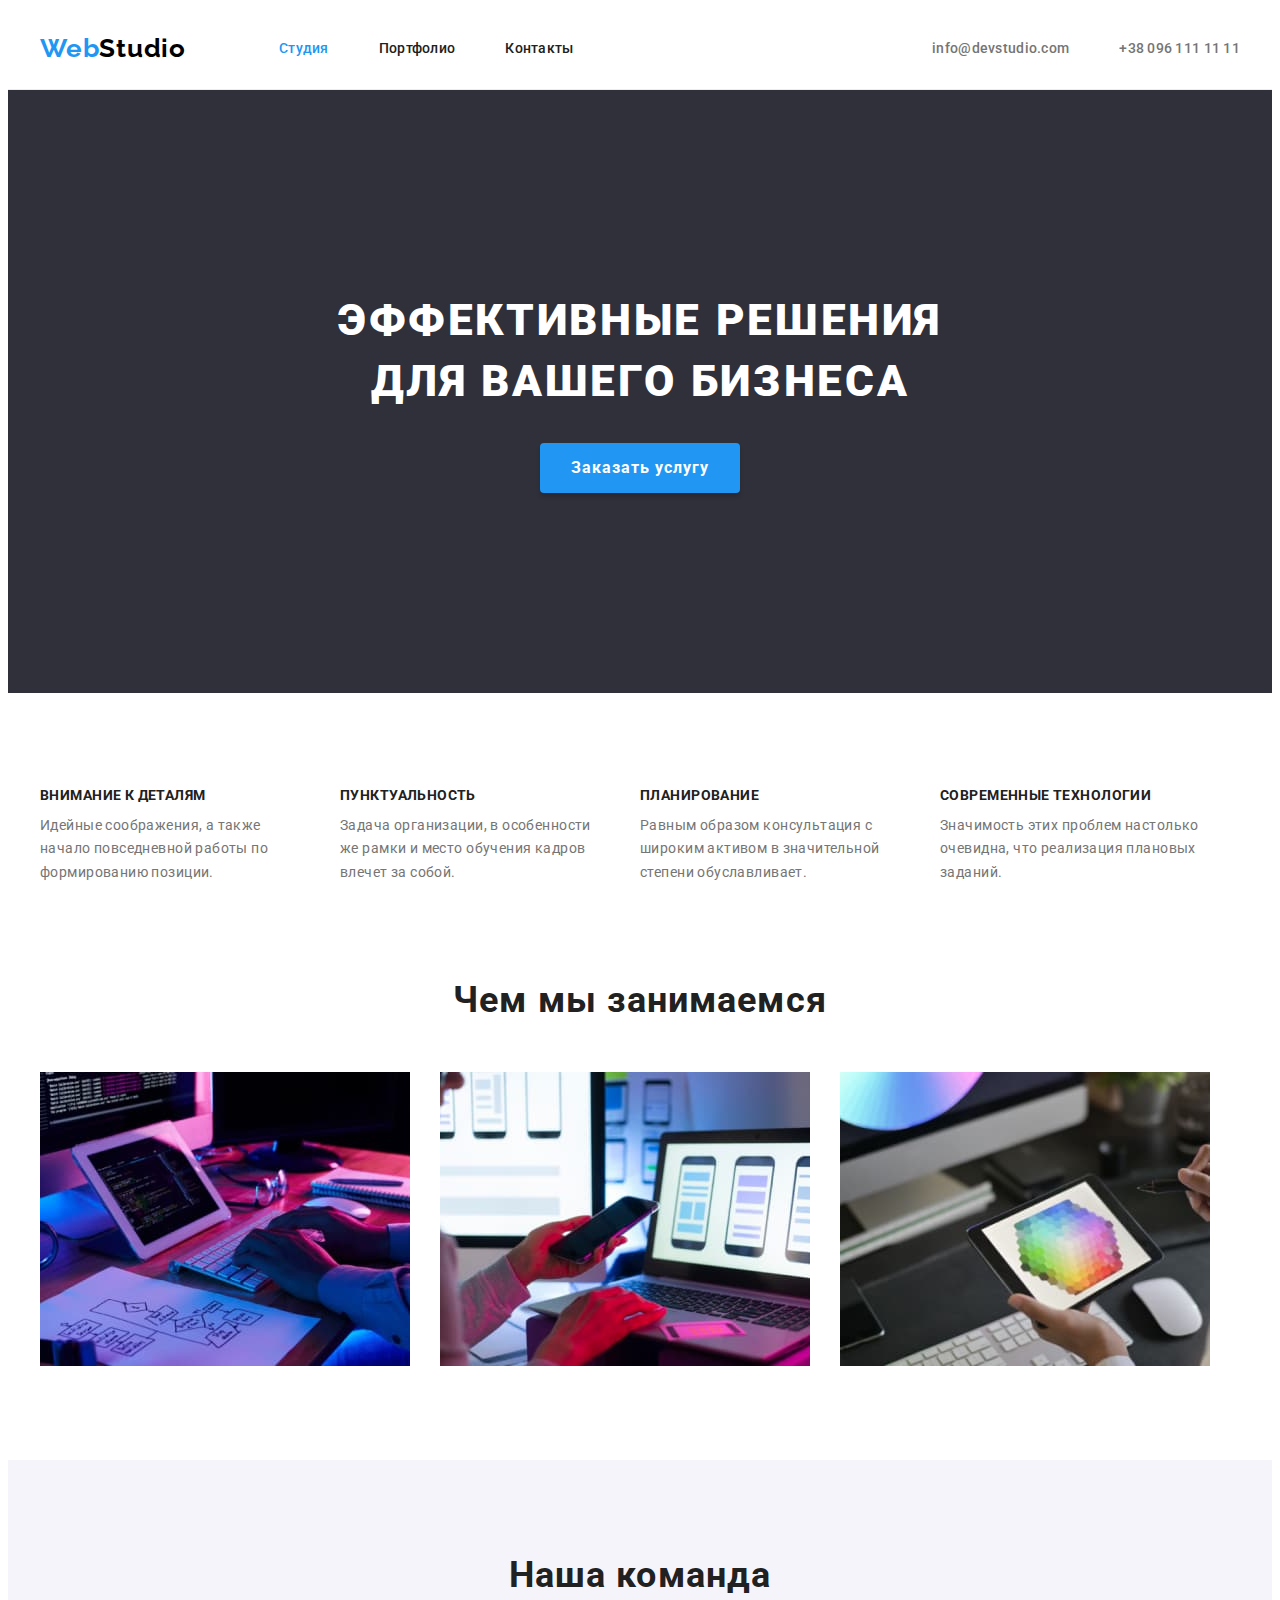
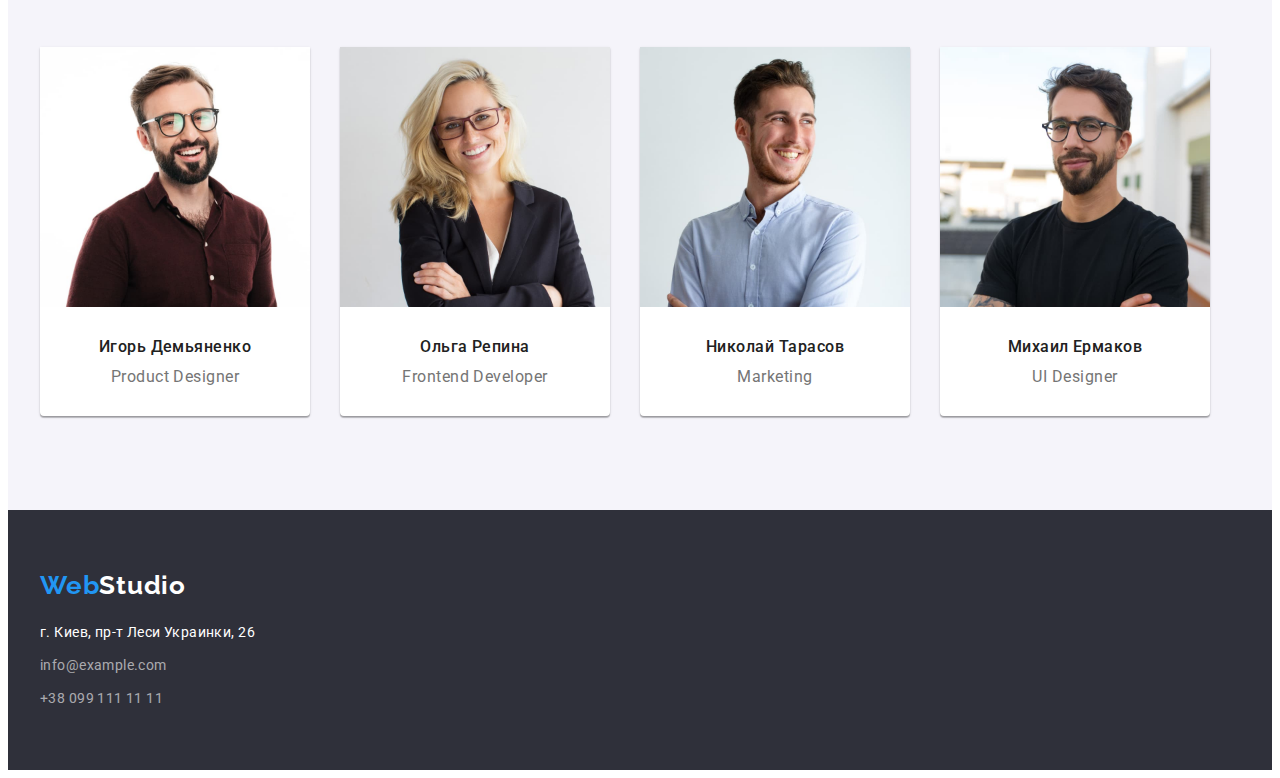
==== index.html @ b58d5ba0 "clone" ====
<!DOCTYPE html>
<html lang="ru">
    <head>
        <meta charset="UTF-8" />
        <meta http-equiv="X-UA-Compatible" content="IE=edge" />
        <meta name="viewport" content="width=device-width, initial-scale=1.0" />
        <title>WebStudio</title>
        <link rel="preconnect" href="https://fonts.googleapis.com" />
        <link rel="preconnect" href="https://fonts.gstatic.com" crossorigin />
        <link
            href="https://fonts.googleapis.com/css2?family=Raleway:wght@700&family=Roboto:wght@400;500;700;900&display=swap"
            rel="stylesheet"
        />
        <link
            rel="stylesheet"
            href="https://cdnjs.cloudflare.com/ajax/libs/modern-normalize/1.1.0/modern-normalize.min.css"
            integrity="sha512-wpPYUAdjBVSE4KJnH1VR1HeZfpl1ub8YT/NKx4PuQ5NmX2tKuGu6U/JRp5y+Y8XG2tV+wKQpNHVUX03MfMFn9Q=="
            crossorigin="anonymous"
            referrerpolicy="no-referrer"
        />
        <link rel="stylesheet" href="./css/style.css" />
    </head>

    <body>
        <!-- HEADER -->
        <header class="header">
            <div class="header-container container">
                <nav class="navigation">
                    <a lang="en" class="logo-header logo" href="./index.html"
                        >Web<span class="logo-accent-header">Studio</span></a
                    >
                    <ul class="nav-list list">
                        <li class="nav-list-item">
                            <a class="nav-list-link current" href="">Студия</a>
                        </li>
                        <li class="nav-list-item">
                            <a class="nav-list-link" href="./portfolio.html"
                                >Портфолио</a
                            >
                        </li>
                        <li class="nav-list-item">
                            <a class="nav-list-link" href="">Контакты</a>
                        </li>
                    </ul>
                </nav>
                <ul class="contact-list list">
                    <li class="contact-list-item">
                        <a
                            class="contact-list-link"
                            href="mailto:info@devstudio.com"
                            >info@devstudio.com</a
                        >
                    </li>
                    <li class="contact-list-item">
                        <a class="contact-list-link" href="tel:+380961111111"
                            >+38 096 111 11 11</a
                        >
                    </li>
                </ul>
            </div>
        </header>

        <main>
            <!-- HERO -->
            <section class="hero">
                <div class="hero-container container">
                    <h1 class="main-title">
                        Эффективные решения для вашего бизнеса
                    </h1>
                    <button class="modal-btn" type="button">
                        Заказать услугу
                    </button>
                </div>
            </section>

            <!-- BENEFITS -->
            <section class="benefits">
                <div class="benefits-container container">
                    <h2 class="title visually-hidden">Наши преимущества</h2>
                    <ul class="benefits-list list">
                        <li class="benefits-list-item">
                            <h3 class="subtitle title-theme-dark">
                                Внимание к деталям
                            </h3>
                            <p class="description">
                                Идейные соображения, а также начало повседневной
                                работы по формированию позиции.
                            </p>
                        </li>
                        <li class="benefits-list-item">
                            <h3 class="subtitle title-theme-dark">
                                Пунктуальность
                            </h3>
                            <p class="description">
                                Задача организации, в особенности же рамки и
                                место обучения кадров влечет за собой.
                            </p>
                        </li>
                        <li class="benefits-list-item">
                            <h3 class="subtitle title-theme-dark">
                                Планирование
                            </h3>
                            <p class="description">
                                Равным образом консультация с широким активом в
                                значительной степени обуславливает.
                            </p>
                        </li>
                        <li class="benefits-list-item">
                            <h3 class="subtitle title-theme-dark">
                                Современные технологии
                            </h3>
                            <p class="description">
                                Значимость этих проблем настолько очевидна, что
                                реализация плановых заданий.
                            </p>
                        </li>
                    </ul>
                </div>
            </section>

            <!-- SERVICES -->
            <section class="services container">
                <h2 class="services-title title">Чем мы занимаемся</h2>
                <ul class="services-list list">
                    <li class="services-list-item">
                        <img
                            src="./images/text-input.jpg"
                            alt="Ввод текста"
                            width="370"
                            height="294"
                        />
                    </li>
                    <li class="services-list-item">
                        <img
                            src="./images/mobile.jpg"
                            alt="Работа с мобильным приложением"
                            width="370"
                            height="294"
                        />
                    </li>
                    <li class="services-list-item">
                        <img
                            src="./images/colors-palette.jpg"
                            alt="Работа с цветовой гаммой"
                            width="370"
                            height="294"
                        />
                    </li>
                </ul>
            </section>

            <!-- TEAM -->
            <section class="team">
                <div class="team-container container">
                    <h2 class="team-title title">Наша команда</h2>
                    <ul class="employees-list list">
                        <li class="employee-card">
                            <img
                                class="employee-photo"
                                src="./images/product-designer.jpg"
                                alt="Игорь Демьяненко"
                                width="270"
                                height="260"
                            />
                            <h3 class="employee-name">Игорь Демьяненко</h3>
                            <p lang="en" class="employee-position">
                                Product Designer
                            </p>
                        </li>
                        <li class="employee-card">
                            <img
                                class="employee-photo"
                                src="./images/frontend-developer.jpg"
                                alt="Ольга Репина"
                                width="270"
                                height="260"
                            />
                            <h3 class="employee-name">Ольга Репина</h3>
                            <p lang="en" class="employee-position">
                                Frontend Developer
                            </p>
                        </li>
                        <li class="employee-card">
                            <img
                                class="employee-photo"
                                src="./images/marketing.jpg"
                                alt="Николай Тарасов"
                                width="270"
                                height="260"
                            />
                            <h3 class="employee-name">Николай Тарасов</h3>
                            <p lang="en" class="employee-position">Marketing</p>
                        </li>
                        <li class="employee-card">
                            <img
                                class="employee-photo"
                                src="./images/ui-designer.jpg"
                                alt="Михаил Ермаков"
                                width="270"
                                height="260"
                            />
                            <h3 class="employee-name">Михаил Ермаков</h3>
                            <p lang="en" class="employee-position">
                                UI Designer
                            </p>
                        </li>
                    </ul>
                </div>
            </section>
        </main>

        <footer class="footer">
            <div class="footer-container container">
                <a class="logo-footer logo" lang="en" href="./index.html"
                    >Web<span class="logo-accent-footer">Studio</span></a
                >
                <address>
                    <ul class="contact-list-footer list">
                        <li class="contact-list-item">
                            <a
                                class="contact-list-link"
                                href="https://goo.gl/maps/PYqKrLdg8AjsLL8RA"
                                target="_blank"
                                rel="noopener noreferrer"
                                ><span class="legal-address"
                                    >г. Киев, пр-т Леси Украинки, 26</span
                                ></a
                            >
                        </li>
                        <li class="contact-list-item">
                            <a
                                class="contact-list-footer link"
                                href="mailto:info@example.com"
                                >info@example.com</a
                            >
                        </li>
                        <li class="contact-list-item">
                            <a
                                class="contact-list-footer link"
                                href="tel:+380961111111"
                                >+38 099 111 11 11</a
                            >
                        </li>
                    </ul>
                </address>
            </div>
        </footer>
    </body>
</html>
---- css/style.css ----
:root {
    --primary-font-family: 'Roboto', sans-serif;
    --secondary-font-family: 'Raleway', sans-serif;
    --primary-text-color-theme-dark: #212121;
    --secondary-text-color-theme-dark: #757575;
    --text-color-theme-light: #ffffff;
    --accent-color: #2196f3;
    --background-dark-theme: #2f303a;
    --background-light-theme: #f5f4fa;
    --logo-accent-header: #000000;
    --button-background-hover-focus: #188ce8;
    --text-color-contact: rgba(255, 255, 255, 0.6);
    --border-color: #ececec;
}

body {
    font-family: var(--primary-font-family);
    font-size: 14px;
    letter-spacing: 0.03em;

    color: var(--primary-text-color-theme-dark);
}

h1,
h2,
h3,
h4,
h5,
h6,
p {
    margin-top: 0;
    margin-bottom: 0;
}

ul,
ol {
    margin-top: 0;
    margin-bottom: 0;
    padding-left: 0;
}

.list {
    list-style: none;
}

a {
    text-decoration: none;
}

.container {
    width: 1200px;
    padding-left: 15px;
    padding-right: 15px;
    margin-left: auto;
    margin-right: auto;
}

img {
    display: block;
    max-width: 100%;
    height: auto;
}

/*=====START COMPONENTS=====*/

.logo {
    font-family: var(--secondary-font-family);
    font-weight: 700;
    font-size: 26px;
    line-height: 1.2;
    letter-spacing: 0.03em;

    color: var(--accent-color);
}

.logo-accent-header {
    color: var(--logo-accent-header);
}

.logo-accent-footer {
    color: var(--text-color-theme-light);
}

.modal-btn {
    font-family: inherit;
    font-weight: 700;
    font-size: 16px;
    line-height: 1.87;
    letter-spacing: 0.06em;

    min-width: 200px;
    padding: 10px 16px;
    border: none;
    border-radius: 4px;
    margin-top: 30px;

    box-sizing: border-box;
    box-shadow: 0px 4px 4px rgba(0, 0, 0, 0.15);
    background-color: var(--accent-color);
    color: var(--text-color-theme-light);

    cursor: pointer;
}

.modal-btn:hover,
.modal-btn:focus {
    background-color: var(--button-background-hover-focus);
    color: var(--text-color-theme-light);
}

.title {
    font-weight: 700;
    font-size: 36px;
    line-height: 1.2;
    letter-spacing: 0.03em;

    color: var(--primary-text-color-theme-dark);
}

.visually-hidden {
    position: absolute;
    width: 1px;
    height: 1px;
    margin: -1px;
    padding: 0;
    overflow: hidden;
    border: 0;
    clip: rect(0 0 0 0);
}

section {
    padding-top: 94px;
    padding-bottom: 94px;
}

/*=====END COMPONENTS=====*/

/*=====START HEADER=====*/

.header {
    border-bottom: 1px solid var(--border-color);
}

.header-container {
    display: flex;
    align-items: center;
}

.navigation {
    display: flex;
    align-items: center;
}

.nav-list {
    display: flex;
}

.nav-list-item:not(:last-child) {
    margin-right: 50px;
}

.contact-list {
    display: flex;
    align-items: center;
    margin-left: auto;
}

.contact-list > .contact-list-item:not(:last-child) {
    margin-right: 50px;
}

.accent link {
    color: var(--accent-color);
}

.logo-header {
    margin-right: 93px;
}

.nav-list-link {
    display: block;
    font-weight: 500;
    font-size: 14px;
    line-height: 1.2;
    letter-spacing: 0.02em;
    padding-top: 32px;
    padding-bottom: 32px;

    color: var(--primary-text-color-theme-dark);
}

.nav-list-link.current {
    color: var(--accent-color);
}

.nav-list-link:hover,
.nav-list-link:focus {
    color: var(--accent-color);
}

.contact-list-link {
    font-weight: 500;
    font-size: 14px;
    line-height: 1.2;
    letter-spacing: 0.02em;

    color: var(--secondary-text-color-theme-dark);
}

.contact-list-link:hover,
.contact-list-link:focus {
    color: var(--accent-color);
}

/*=====END HEADER=====*/

/*=====START HERO=====*/

.hero {
    text-align: center;
    padding-top: 200px;
    padding-bottom: 200px;

    background-color: var(--background-dark-theme);
}

.main-title {
    font-weight: 900;
    font-size: 44px;
    line-height: 1.4;
    letter-spacing: 0.06em;
    text-transform: uppercase;
    text-align: center;

    width: 696px;
    margin: 0px auto;

    color: var(--text-color-theme-light);
}

/*=====END HERO=====*/

/*=====START BENEFITS=====*/

.subtitle {
    font-weight: 700;
    font-size: 14px;
    line-height: 1.2;
    letter-spacing: 0.03em;
    text-transform: uppercase;

    margin-bottom: 10px;

    color: var(--primary-text-color-theme-dark);
}

.description {
    font-size: 14px;
    line-height: 1.7;
    letter-spacing: 0.03em;

    width: 270px;

    color: var(--secondary-text-color-theme-dark);
}

.benefits-list-item:not(:last-child) {
    margin-right: 30px;
}

.benefits-list {
    display: flex;
}

.services {
    padding-top: 0;
}

/*=====END BENEFITS======*/

/*=====START SERVICES=====*/

.services-title {
    margin-bottom: 50px;
    text-align: center;
}

.services-list {
    display: flex;
}

.services-list-item:not(:last-child) {
    margin-right: 30px;
}

/*=====END SERVICES=====*/

/*=====START TEAM=====*/

.team {
    background-color: var(--background-light-theme);
}

.team-title {
    text-align: center;

    margin-bottom: 50px;
}

.employees-list {
    display: flex;
}

.employee-card:not(:last-child) {
    margin-right: 30px;
}

.employee-card {
    box-shadow: 0px 1px 3px rgba(0, 0, 0, 0.12), 0px 1px 1px rgba(0, 0, 0, 0.14),
        0px 2px 1px rgba(0, 0, 0, 0.2);
    border-radius: 0px 0px 4px 4px;

    background-color: var(--text-color-theme-light);
}

.employee-name {
    font-weight: 500;
    font-size: 16px;
    line-height: 1.2;
    letter-spacing: 0.03em;
    text-align: center;

    margin: 30px 55px 10px;

    color: var(--primary-text-color-theme-dark);
}

.employee-position {
    font-size: 16px;
    line-height: 1.2;
    letter-spacing: 0.03em;
    text-align: center;

    margin: 0px 55px 30px;

    color: var(--secondary-text-color-theme-dark);
}

/*=====END TEAM=====*/

/*=====START PORTFOLIO=====*/

.title-portfolio {
    font-weight: 900;
    font-size: 44px;
    line-height: 1.4;
    letter-spacing: 0.04em;
    text-transform: uppercase;

    color: var(--primary-text-color-theme-dark);
}

.filter {
    display: flex;
    justify-content: center;

    margin-bottom: 50px;
}

.filter-item-button {
    font-family: inherit;
    font-weight: 500;
    font-size: 16px;
    line-height: 1.6;
    letter-spacing: 0.03em;

    box-sizing: border-box;
    border-radius: 4px;
    padding: 6px 20px;
    border: none;

    background-color: var(--background-light-theme);
    color: var(--primary-text-color-theme-dark);

    cursor: pointer;
}

.filter-item-button:hover,
.filter-item-button:focus,
.filter-item-button.current {
    background-color: var(--accent-color);
    color: var(--text-color-theme-light);
}

.filter-item:not(:last-child) {
    margin-right: 8px;
}

.portfolio-list {
    display: flex;
    flex-wrap: wrap;
    margin-right: -30px;
    margin-bottom: -30px;
}

.portfolio-item {
    margin-right: 30px;
    margin-bottom: 30px;
    flex-basis: calc((100% - 3 * 30px) / 3);
}

.project-card {
    background-color: var(--text-color-theme-light);
}

.portfolio-description {
    background: #ffffff;
    border: 1px solid #eeeeee;
    box-sizing: border-box;
    border-top: none;

    padding: 20px 24px;
}

.project-name {
    font-weight: 700;
    font-size: 18px;
    line-height: 2;
    letter-spacing: 0.06em;
    margin-bottom: 4px;

    color: var(--primary-text-color-theme-dark);
}

.project-type {
    font-size: 16px;
    line-height: 1.9;
    letter-spacing: 0.03em;

    color: var(--secondary-text-color-theme-dark);
}

/*=====END PORTFOLIO=====*/

/*=====START FOOTER=====*/

.footer {
    background-color: var(--background-dark-theme);

    padding-top: 60px;
    padding-bottom: 60px;
}

.logo-footer {
    display: inline-block;

    margin-bottom: 20px;
}

.contact-list-footer > .contact-list-item:not(:last-child) {
    margin-bottom: 9px;
}

.legal-address {
    font-weight: 400;
    font-size: 14px;
    line-height: 1.7;
    letter-spacing: 0.03em;

    color: var(--text-color-theme-light);
}

.legal-address:hover,
.legal-address:focus {
    color: var(--accent-color);
}

.contact-list-footer {
    font-size: 14px;
    line-height: 1.7;
    letter-spacing: 0.03em;
    font-style: normal;

    color: rgba(255, 255, 255, 0.6);
}

.contact-list-footer:hover,
.contact-list-footer:focus {
    color: var(--accent-color);
}

/*=====END FOOTER=====*/
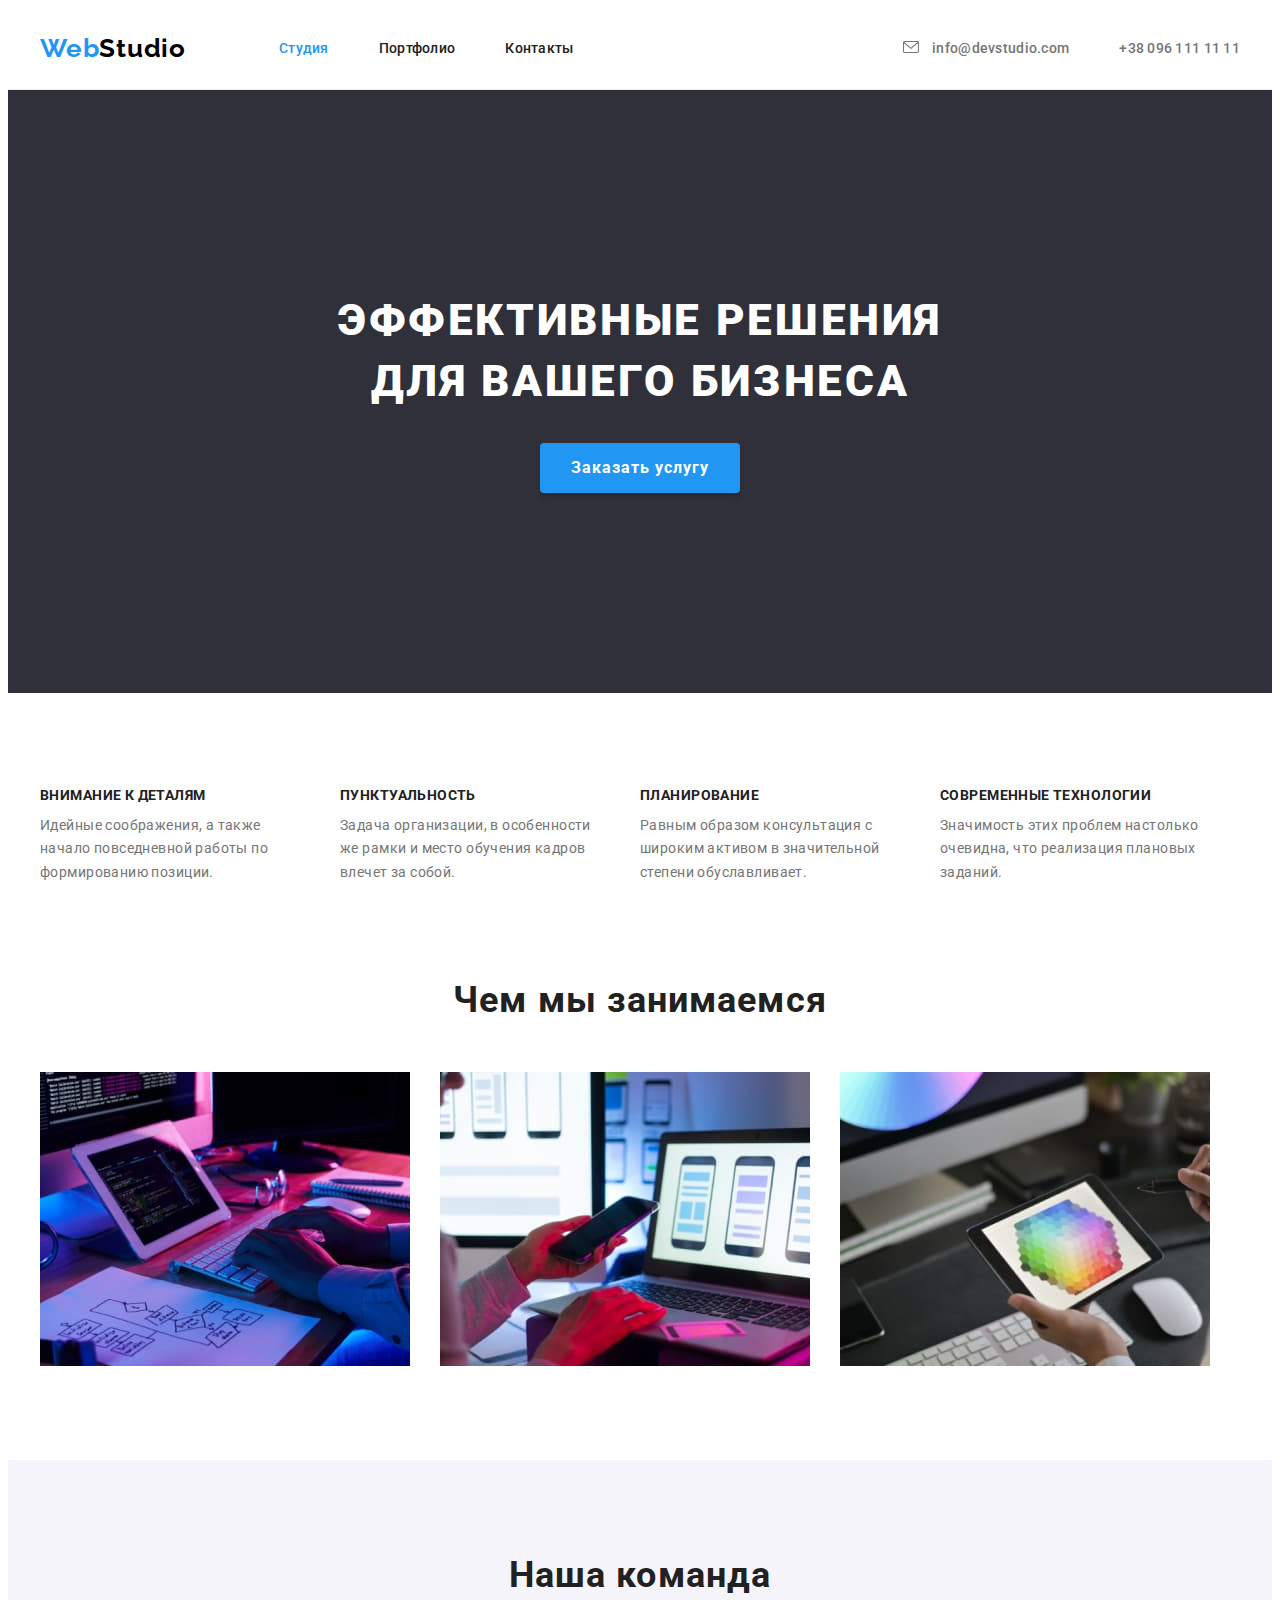
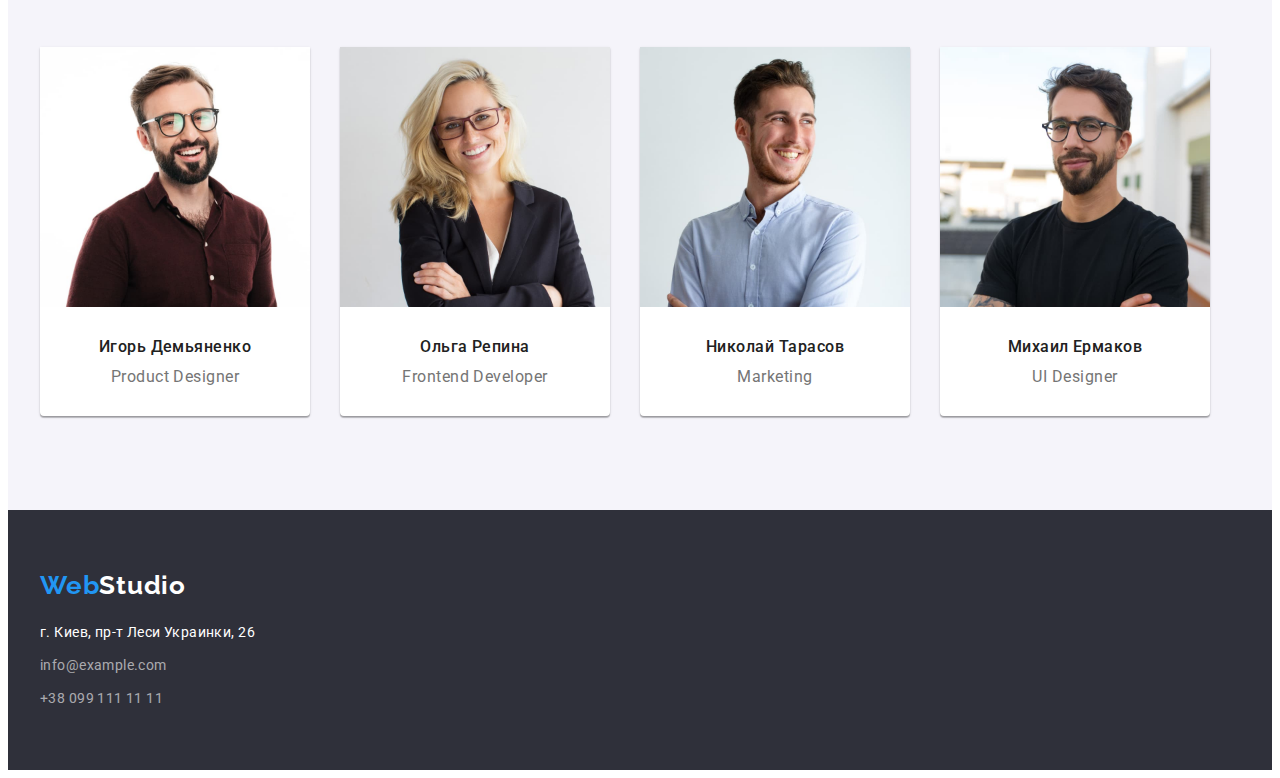
==== commit a58cd5ec: "add-sprite" ====
--- a/index.html
+++ b/index.html
@@ -48,8 +48,18 @@
                         <a
                             class="contact-list-link"
                             href="mailto:info@devstudio.com"
-                            >info@devstudio.com</a
                         >
+                            <svg
+                                class="icon-header-mail"
+                                width="16"
+                                height="12"
+                            >
+                                <use
+                                    href="./images/icons.svg#icon-envelope"
+                                ></use>
+                            </svg>
+                            info@devstudio.com
+                        </a>
                     </li>
                     <li class="contact-list-item">
                         <a class="contact-list-link" href="tel:+380961111111"
--- a/css/style.css
+++ b/css/style.css
@@ -212,6 +212,20 @@
     color: var(--accent-color);
 }
 
+.icon-header-mail {
+    padding: 0;
+    border: none;
+
+    margin-right: 10px;
+
+    fill: var(--secondary-text-color-theme-dark);
+}
+
+.icon-header-mail:hover,
+.icon-header-mail:focus {
+    fill: var(--accent-color);
+}
+
 /*=====END HEADER=====*/
 
 /*=====START HERO=====*/
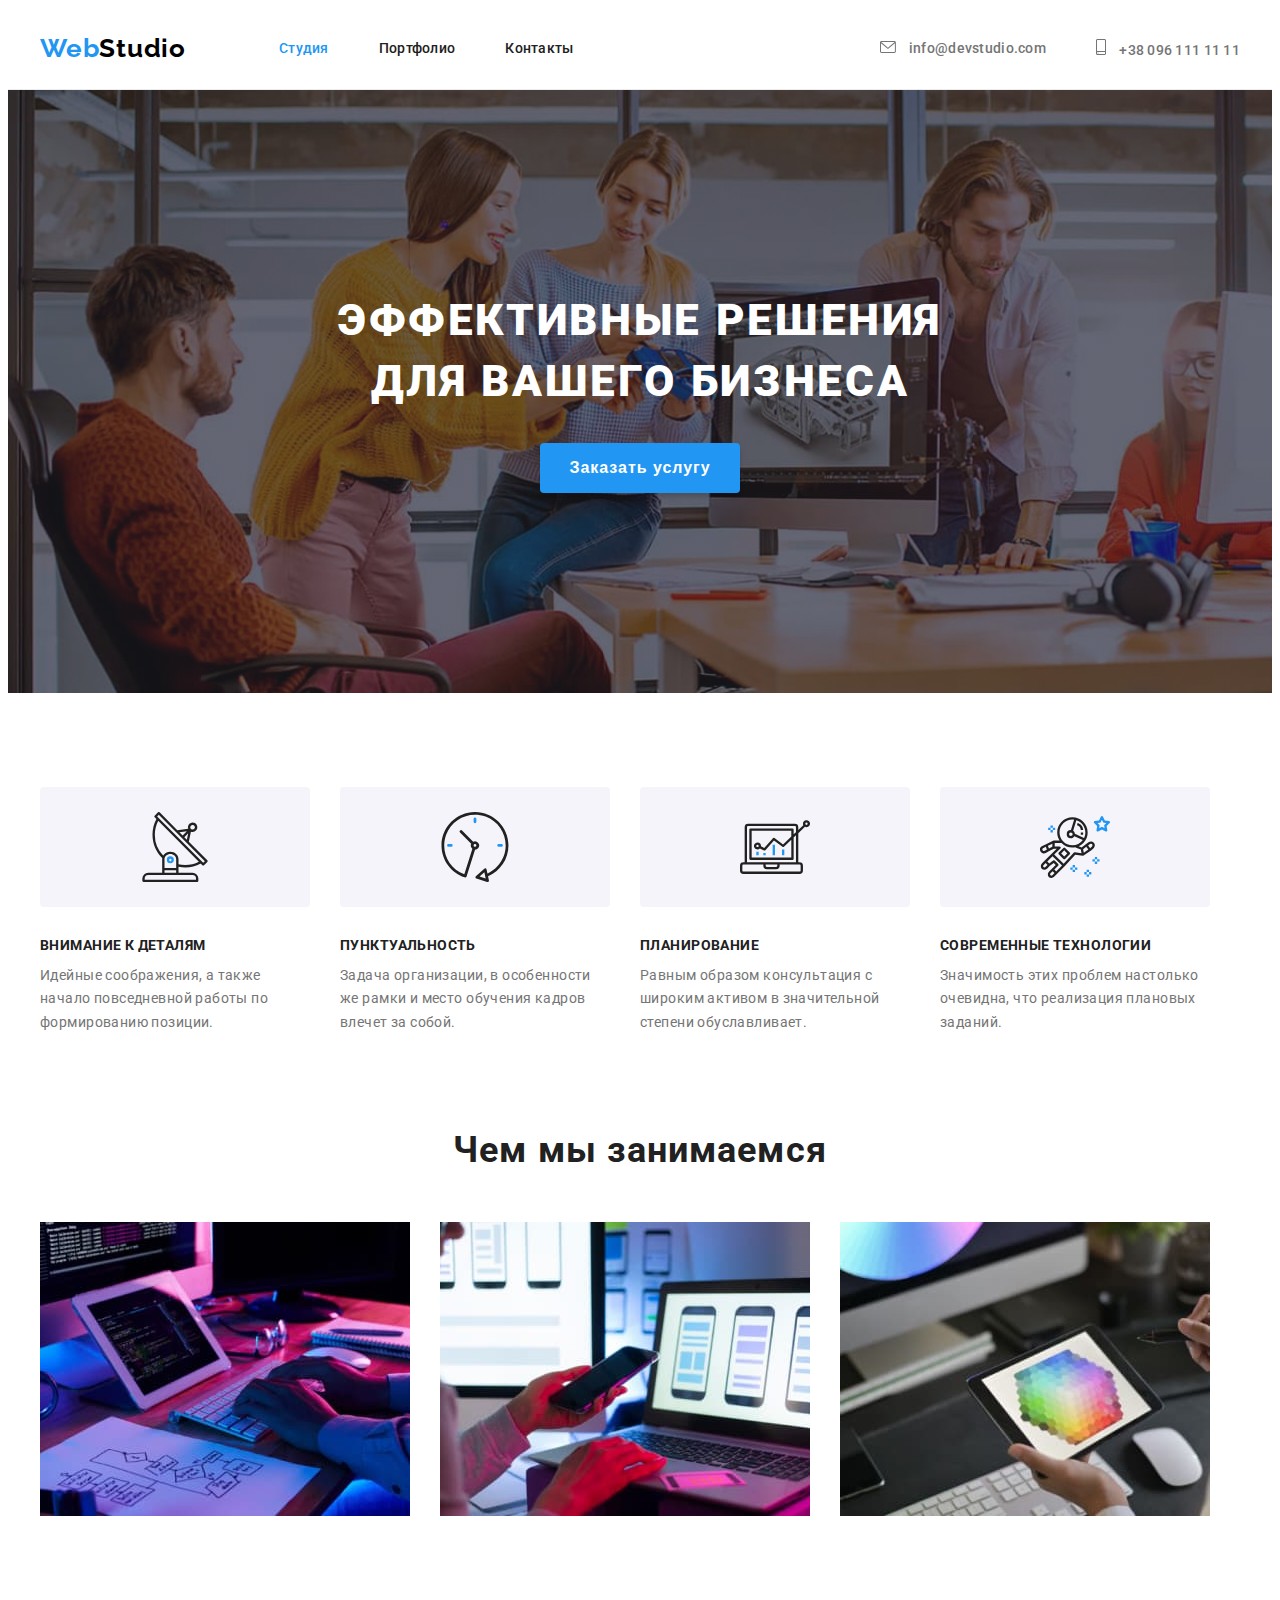
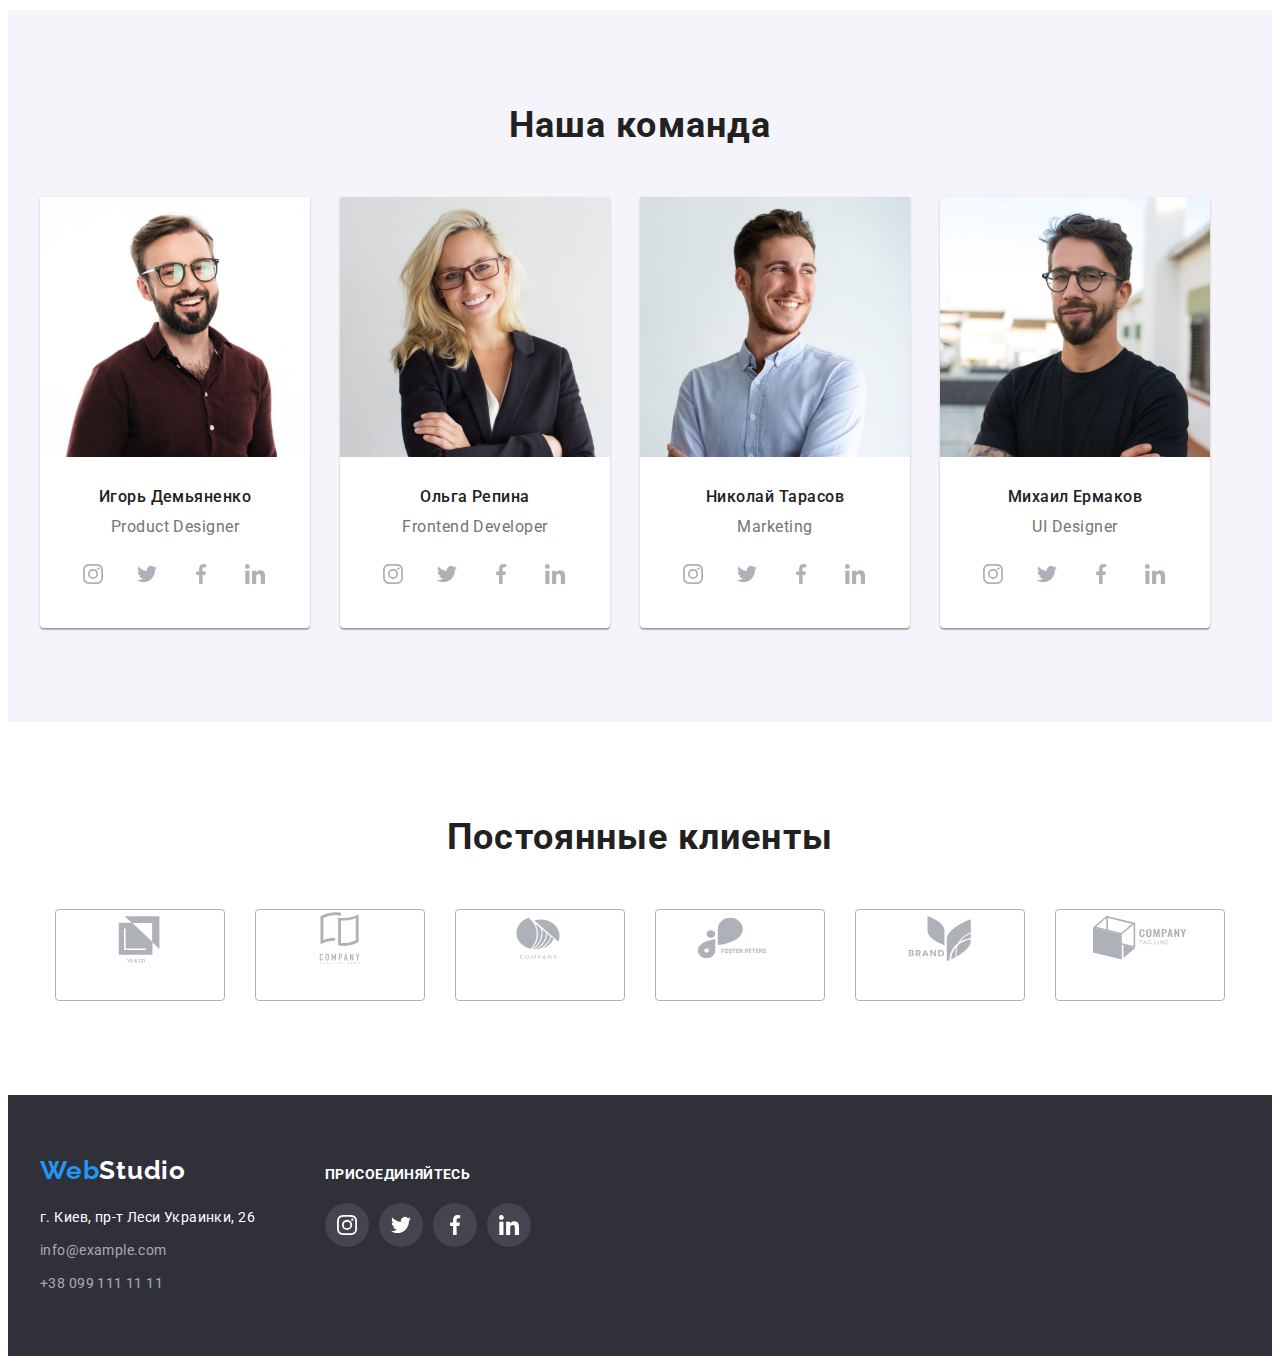
==== commit 2b20b78a: "final-add" ====
--- a/index.html
+++ b/index.html
@@ -49,11 +49,7 @@
                             class="contact-list-link"
                             href="mailto:info@devstudio.com"
                         >
-                            <svg
-                                class="icon-header-mail"
-                                width="16"
-                                height="12"
-                            >
+                            <svg class="icon-header" width="16" height="12">
                                 <use
                                     href="./images/icons.svg#icon-envelope"
                                 ></use>
@@ -62,8 +58,13 @@
                         </a>
                     </li>
                     <li class="contact-list-item">
-                        <a class="contact-list-link" href="tel:+380961111111"
-                            >+38 096 111 11 11</a
+                        <a class="contact-list-link" href="tel:+380961111111">
+                            <svg class="icon-header" width="10" height="16">
+                                <use
+                                    href="./images/icons.svg#icon-smartphone"
+                                ></use>
+                            </svg>
+                            +38 096 111 11 11</a
                         >
                     </li>
                 </ul>
@@ -74,7 +75,7 @@
             <!-- HERO -->
             <section class="hero">
                 <div class="hero-container container">
-                    <h1 class="main-title">
+                    <h1 class="main-title title">
                         Эффективные решения для вашего бизнеса
                     </h1>
                     <button class="modal-btn" type="button">
@@ -89,6 +90,17 @@
                     <h2 class="title visually-hidden">Наши преимущества</h2>
                     <ul class="benefits-list list">
                         <li class="benefits-list-item">
+                            <div class="benefits-background">
+                                <svg
+                                    class="benefits-icon"
+                                    width="70"
+                                    height="70"
+                                >
+                                    <use
+                                        href="./images/icons.svg#icon-antenna"
+                                    ></use>
+                                </svg>
+                            </div>
                             <h3 class="subtitle title-theme-dark">
                                 Внимание к деталям
                             </h3>
@@ -98,6 +110,17 @@
                             </p>
                         </li>
                         <li class="benefits-list-item">
+                            <div class="benefits-background">
+                                <svg
+                                    class="benefits-icon"
+                                    width="70"
+                                    height="70"
+                                >
+                                    <use
+                                        href="./images/icons.svg#icon-clock"
+                                    ></use>
+                                </svg>
+                            </div>
                             <h3 class="subtitle title-theme-dark">
                                 Пунктуальность
                             </h3>
@@ -107,6 +130,17 @@
                             </p>
                         </li>
                         <li class="benefits-list-item">
+                            <div class="benefits-background">
+                                <svg
+                                    class="benefits-icon"
+                                    width="70"
+                                    height="70"
+                                >
+                                    <use
+                                        href="./images/icons.svg#icon-diagram"
+                                    ></use>
+                                </svg>
+                            </div>
                             <h3 class="subtitle title-theme-dark">
                                 Планирование
                             </h3>
@@ -116,6 +150,17 @@
                             </p>
                         </li>
                         <li class="benefits-list-item">
+                            <div class="benefits-background">
+                                <svg
+                                    class="benefits-icon"
+                                    width="70"
+                                    height="70"
+                                >
+                                    <use
+                                        href="./images/icons.svg#icon-astronaut"
+                                    ></use>
+                                </svg>
+                            </div>
                             <h3 class="subtitle title-theme-dark">
                                 Современные технологии
                             </h3>
@@ -176,6 +221,62 @@
                             <p lang="en" class="employee-position">
                                 Product Designer
                             </p>
+                            <div class="social-links">
+                                <ul class="social-link-list list">
+                                    <li class="social-list-item">
+                                        <a href="" class="social-link">
+                                            <svg
+                                                class="social-link-logo"
+                                                width="20"
+                                                height="20"
+                                            >
+                                                <use
+                                                    href="./images/icons.svg#icon-instagram"
+                                                ></use>
+                                            </svg>
+                                        </a>
+                                    </li>
+                                    <li class="social-list-item">
+                                        <a href="" class="social-link">
+                                            <svg
+                                                class="social-link-logo"
+                                                width="20"
+                                                height="20"
+                                            >
+                                                <use
+                                                    href="./images/icons.svg#icon-twitter"
+                                                ></use>
+                                            </svg>
+                                        </a>
+                                    </li>
+                                    <li class="social-list-item">
+                                        <a href="" class="social-link">
+                                            <svg
+                                                class="social-link-logo"
+                                                width="20"
+                                                height="20"
+                                            >
+                                                <use
+                                                    href="./images/icons.svg#icon-facebook"
+                                                ></use>
+                                            </svg>
+                                        </a>
+                                    </li>
+                                    <li class="social-list-item">
+                                        <a href="" class="social-link">
+                                            <svg
+                                                class="social-link-logo"
+                                                width="20"
+                                                height="20"
+                                            >
+                                                <use
+                                                    href="./images/icons.svg#icon-linkedin"
+                                                ></use>
+                                            </svg>
+                                        </a>
+                                    </li>
+                                </ul>
+                            </div>
                         </li>
                         <li class="employee-card">
                             <img
@@ -189,6 +290,62 @@
                             <p lang="en" class="employee-position">
                                 Frontend Developer
                             </p>
+                            <div class="social-links">
+                                <ul class="social-link-list list">
+                                    <li class="social-list-item">
+                                        <a href="" class="social-link">
+                                            <svg
+                                                class="social-link-logo"
+                                                width="20"
+                                                height="20"
+                                            >
+                                                <use
+                                                    href="./images/icons.svg#icon-instagram"
+                                                ></use>
+                                            </svg>
+                                        </a>
+                                    </li>
+                                    <li class="social-list-item">
+                                        <a href="" class="social-link">
+                                            <svg
+                                                class="social-link-logo"
+                                                width="20"
+                                                height="20"
+                                            >
+                                                <use
+                                                    href="./images/icons.svg#icon-twitter"
+                                                ></use>
+                                            </svg>
+                                        </a>
+                                    </li>
+                                    <li class="social-list-item">
+                                        <a href="" class="social-link">
+                                            <svg
+                                                class="social-link-logo"
+                                                width="20"
+                                                height="20"
+                                            >
+                                                <use
+                                                    href="./images/icons.svg#icon-facebook"
+                                                ></use>
+                                            </svg>
+                                        </a>
+                                    </li>
+                                    <li class="social-list-item">
+                                        <a href="" class="social-link">
+                                            <svg
+                                                class="social-link-logo"
+                                                width="20"
+                                                height="20"
+                                            >
+                                                <use
+                                                    href="./images/icons.svg#icon-linkedin"
+                                                ></use>
+                                            </svg>
+                                        </a>
+                                    </li>
+                                </ul>
+                            </div>
                         </li>
                         <li class="employee-card">
                             <img
@@ -200,6 +357,62 @@
                             />
                             <h3 class="employee-name">Николай Тарасов</h3>
                             <p lang="en" class="employee-position">Marketing</p>
+                            <div class="social-links">
+                                <ul class="social-link-list list">
+                                    <li class="social-list-item">
+                                        <a href="" class="social-link">
+                                            <svg
+                                                class="social-link-logo"
+                                                width="20"
+                                                height="20"
+                                            >
+                                                <use
+                                                    href="./images/icons.svg#icon-instagram"
+                                                ></use>
+                                            </svg>
+                                        </a>
+                                    </li>
+                                    <li class="social-list-item">
+                                        <a href="" class="social-link">
+                                            <svg
+                                                class="social-link-logo"
+                                                width="20"
+                                                height="20"
+                                            >
+                                                <use
+                                                    href="./images/icons.svg#icon-twitter"
+                                                ></use>
+                                            </svg>
+                                        </a>
+                                    </li>
+                                    <li class="social-list-item">
+                                        <a href="" class="social-link">
+                                            <svg
+                                                class="social-link-logo"
+                                                width="20"
+                                                height="20"
+                                            >
+                                                <use
+                                                    href="./images/icons.svg#icon-facebook"
+                                                ></use>
+                                            </svg>
+                                        </a>
+                                    </li>
+                                    <li class="social-list-item">
+                                        <a href="" class="social-link">
+                                            <svg
+                                                class="social-link-logo"
+                                                width="20"
+                                                height="20"
+                                            >
+                                                <use
+                                                    href="./images/icons.svg#icon-linkedin"
+                                                ></use>
+                                            </svg>
+                                        </a>
+                                    </li>
+                                </ul>
+                            </div>
                         </li>
                         <li class="employee-card">
                             <img
@@ -213,6 +426,149 @@
                             <p lang="en" class="employee-position">
                                 UI Designer
                             </p>
+                            <div class="social-links">
+                                <ul class="social-link-list list">
+                                    <li class="social-list-item">
+                                        <a href="" class="social-link">
+                                            <svg
+                                                class="social-link-logo"
+                                                width="20"
+                                                height="20"
+                                            >
+                                                <use
+                                                    href="./images/icons.svg#icon-instagram"
+                                                ></use>
+                                            </svg>
+                                        </a>
+                                    </li>
+                                    <li class="social-list-item">
+                                        <a href="" class="social-link">
+                                            <svg
+                                                class="social-link-logo"
+                                                width="20"
+                                                height="20"
+                                            >
+                                                <use
+                                                    href="./images/icons.svg#icon-twitter"
+                                                ></use>
+                                            </svg>
+                                        </a>
+                                    </li>
+                                    <li class="social-list-item">
+                                        <a href="" class="social-link">
+                                            <svg
+                                                class="social-link-logo"
+                                                width="20"
+                                                height="20"
+                                            >
+                                                <use
+                                                    href="./images/icons.svg#icon-facebook"
+                                                ></use>
+                                            </svg>
+                                        </a>
+                                    </li>
+                                    <li class="social-list-item">
+                                        <a href="" class="social-link">
+                                            <svg
+                                                class="social-link-logo"
+                                                width="20"
+                                                height="20"
+                                            >
+                                                <use
+                                                    href="./images/icons.svg#icon-linkedin"
+                                                ></use>
+                                            </svg>
+                                        </a>
+                                    </li>
+                                </ul>
+                            </div>
+                        </li>
+                    </ul>
+                </div>
+            </section>
+
+            <!-- SERVICES -->
+            <section class="clients">
+                <div class="clients-container container">
+                    <h2 class="clients-title title">Постоянные клиенты</h2>
+                    <ul class="clients-list list">
+                        <li class="clients-list-item">
+                            <a class="clients-link" href="">
+                                <svg
+                                    class="clients-logo"
+                                    width="106"
+                                    height="60"
+                                >
+                                    <use
+                                        href="./images/icons.svg#icon-logo-ya"
+                                    ></use>
+                                </svg>
+                            </a>
+                        </li>
+                        <li class="clients-list-item">
+                            <a class="clients-link" href="">
+                                <svg
+                                    class="clients-logo"
+                                    width="106"
+                                    height="60"
+                                >
+                                    <use
+                                        href="./images/icons.svg#icon-logo-company-tag"
+                                    ></use>
+                                </svg>
+                            </a>
+                        </li>
+                        <li class="clients-list-item">
+                            <a class="clients-link" href="">
+                                <svg
+                                    class="clients-logo"
+                                    width="106"
+                                    height="60"
+                                >
+                                    <use
+                                        href="./images/icons.svg#icon-logo-company"
+                                    ></use>
+                                </svg>
+                            </a>
+                        </li>
+                        <li class="clients-list-item">
+                            <a class="clients-link" href="">
+                                <svg
+                                    class="clients-logo"
+                                    width="106"
+                                    height="60"
+                                >
+                                    <use
+                                        href="./images/icons.svg#icon-logo-foster"
+                                    ></use>
+                                </svg>
+                            </a>
+                        </li>
+                        <li class="clients-list-item">
+                            <a class="clients-link" href="">
+                                <svg
+                                    class="clients-logo"
+                                    width="106"
+                                    height="60"
+                                >
+                                    <use
+                                        href="./images/icons.svg#icon-logo-brand"
+                                    ></use>
+                                </svg>
+                            </a>
+                        </li>
+                        <li class="clients-list-item">
+                            <a class="clients-link" href="">
+                                <svg
+                                    class="clients-logo"
+                                    width="106"
+                                    height="60"
+                                >
+                                    <use
+                                        href="./images/icons.svg#icon-logo-cube"
+                                    ></use>
+                                </svg>
+                            </a>
                         </li>
                     </ul>
                 </div>
@@ -221,38 +577,97 @@
 
         <footer class="footer">
             <div class="footer-container container">
-                <a class="logo-footer logo" lang="en" href="./index.html"
-                    >Web<span class="logo-accent-footer">Studio</span></a
-                >
-                <address>
-                    <ul class="contact-list-footer list">
-                        <li class="contact-list-item">
-                            <a
-                                class="contact-list-link"
-                                href="https://goo.gl/maps/PYqKrLdg8AjsLL8RA"
-                                target="_blank"
-                                rel="noopener noreferrer"
-                                ><span class="legal-address"
-                                    >г. Киев, пр-т Леси Украинки, 26</span
-                                ></a
-                            >
-                        </li>
-                        <li class="contact-list-item">
-                            <a
-                                class="contact-list-footer link"
-                                href="mailto:info@example.com"
-                                >info@example.com</a
-                            >
-                        </li>
-                        <li class="contact-list-item">
-                            <a
-                                class="contact-list-footer link"
-                                href="tel:+380961111111"
-                                >+38 099 111 11 11</a
-                            >
+                <div class="footer-first-column">
+                    <a class="logo-footer logo" lang="en" href="./index.html"
+                        >Web<span class="logo-accent-footer">Studio</span></a
+                    >
+                    <address>
+                        <ul class="contact-list-footer list">
+                            <li class="contact-list-item">
+                                <a
+                                    class="contact-list-link"
+                                    href="https://goo.gl/maps/PYqKrLdg8AjsLL8RA"
+                                    target="_blank"
+                                    rel="noopener noreferrer"
+                                    ><span class="legal-address"
+                                        >г. Киев, пр-т Леси Украинки, 26</span
+                                    ></a
+                                >
+                            </li>
+                            <li class="contact-list-item">
+                                <a
+                                    class="contact-list-footer link"
+                                    href="mailto:info@example.com"
+                                    >info@example.com</a
+                                >
+                            </li>
+                            <li class="contact-list-item">
+                                <a
+                                    class="contact-list-footer link"
+                                    href="tel:+380961111111"
+                                    >+38 099 111 11 11</a
+                                >
+                            </li>
+                        </ul>
+                    </address>
+                </div>
+                <div class="subscription-buttons">
+                    <p class="join">Присоединяйтесь</p>
+                    <ul class="social-link-list-footer list">
+                        <li class="social-list-item-footer">
+                            <a href="" class="social-link-footer">
+                                <svg
+                                    class="social-link-logo-footer"
+                                    width="20"
+                                    height="20"
+                                >
+                                    <use
+                                        href="./images/icons.svg#icon-instagram"
+                                    ></use>
+                                </svg>
+                            </a>
+                        </li>
+                        <li class="social-list-item-footer">
+                            <a href="" class="social-link-footer">
+                                <svg
+                                    class="social-link-logo-footer"
+                                    width="20"
+                                    height="20"
+                                >
+                                    <use
+                                        href="./images/icons.svg#icon-twitter"
+                                    ></use>
+                                </svg>
+                            </a>
+                        </li>
+                        <li class="social-list-item-footer">
+                            <a href="" class="social-link-footer">
+                                <svg
+                                    class="social-link-logo-footer"
+                                    width="20"
+                                    height="20"
+                                >
+                                    <use
+                                        href="./images/icons.svg#icon-facebook"
+                                    ></use>
+                                </svg>
+                            </a>
+                        </li>
+                        <li class="social-list-item-footer">
+                            <a href="" class="social-link-footer">
+                                <svg
+                                    class="social-link-logo-footer"
+                                    width="20"
+                                    height="20"
+                                >
+                                    <use
+                                        href="./images/icons.svg#icon-linkedin"
+                                    ></use>
+                                </svg>
+                            </a>
                         </li>
                     </ul>
-                </address>
+                </div>
             </div>
         </footer>
     </body>
--- a/css/style.css
+++ b/css/style.css
@@ -11,6 +11,7 @@
     --button-background-hover-focus: #188ce8;
     --text-color-contact: rgba(255, 255, 255, 0.6);
     --border-color: #ececec;
+    --clients-logo-border: #afb1b8;
 }
 
 body {
@@ -82,7 +83,6 @@
 }
 
 .modal-btn {
-    font-family: inherit;
     font-weight: 700;
     font-size: 16px;
     line-height: 1.87;
@@ -113,6 +113,7 @@
     font-size: 36px;
     line-height: 1.2;
     letter-spacing: 0.03em;
+    text-align: center;
 
     color: var(--primary-text-color-theme-dark);
 }
@@ -161,6 +162,7 @@
 
 .contact-list {
     display: flex;
+
     align-items: center;
     margin-left: auto;
 }
@@ -203,6 +205,7 @@
     font-size: 14px;
     line-height: 1.2;
     letter-spacing: 0.02em;
+    transition: color 0.3s;
 
     color: var(--secondary-text-color-theme-dark);
 }
@@ -212,17 +215,17 @@
     color: var(--accent-color);
 }
 
-.icon-header-mail {
+.icon-header {
     padding: 0;
     border: none;
 
     margin-right: 10px;
 
-    fill: var(--secondary-text-color-theme-dark);
-}
-
-.icon-header-mail:hover,
-.icon-header-mail:focus {
+    fill: currentColor;
+}
+
+.icon-header:hover,
+.icon-header:focus {
     fill: var(--accent-color);
 }
 
@@ -236,6 +239,13 @@
     padding-bottom: 200px;
 
     background-color: var(--background-dark-theme);
+    background-image: linear-gradient(
+            rgba(47, 48, 58, 0.4),
+            rgba(47, 48, 58, 0.4)
+        ),
+        url(../images/hero-background.jpg);
+    background-size: cover;
+    background-repeat: no-repeat;
 }
 
 .main-title {
@@ -244,7 +254,6 @@
     line-height: 1.4;
     letter-spacing: 0.06em;
     text-transform: uppercase;
-    text-align: center;
 
     width: 696px;
     margin: 0px auto;
@@ -256,6 +265,18 @@
 
 /*=====START BENEFITS=====*/
 
+.benefits-background {
+    display: flex;
+    background-color: var(--background-light-theme);
+
+    margin-bottom: 30px;
+    padding: 25px 0 25px;
+    width: 270px;
+    border-radius: 4px;
+    align-items: center;
+    justify-content: center;
+}
+
 .subtitle {
     font-weight: 700;
     font-size: 14px;
@@ -278,6 +299,10 @@
     color: var(--secondary-text-color-theme-dark);
 }
 
+.benefits-list-item {
+    display: block;
+}
+
 .benefits-list-item:not(:last-child) {
     margin-right: 30px;
 }
@@ -296,7 +321,6 @@
 
 .services-title {
     margin-bottom: 50px;
-    text-align: center;
 }
 
 .services-list {
@@ -316,8 +340,6 @@
 }
 
 .team-title {
-    text-align: center;
-
     margin-bottom: 50px;
 }
 
@@ -355,12 +377,106 @@
     letter-spacing: 0.03em;
     text-align: center;
 
-    margin: 0px 55px 30px;
+    margin: 0px 55px;
 
     color: var(--secondary-text-color-theme-dark);
 }
 
+.social-links {
+    margin: 16px 32px 32px 30px;
+}
+
+.social-link-list {
+    display: flex;
+    align-items: center;
+    justify-content: center;
+}
+
+.social-list-item:not(:last-child) {
+    margin-right: 10px;
+}
+
+.social-link {
+    display: flex;
+    align-items: center;
+    justify-content: center;
+    width: 44px;
+    height: 44px;
+    background: #ffffff;
+    border-radius: 50%;
+}
+
+.social-link:hover,
+.social-link:focus {
+    background-color: var(--accent-color);
+}
+
+.social-link-logo {
+    fill: var(--clients-logo-border);
+}
+
+.social-link:hover .social-link-logo,
+.social-link:focus .social-link-logo {
+    fill: var(--text-color-theme-light);
+}
+
 /*=====END TEAM=====*/
+
+/*=====START CLIENTS=====*/
+
+.clients-title {
+    margin-bottom: 50px;
+}
+
+.clients-list {
+    display: flex;
+    align-items: center;
+    justify-content: center;
+}
+
+.clients-list > .clients-list-item {
+    display: flex;
+    align-items: center;
+    justify-content: center;
+
+    width: 170px;
+    height: 92px;
+
+    border: 1px solid var(--clients-logo-border);
+    box-sizing: border-box;
+    border-radius: 4px;
+}
+
+.clients-list-item:hover,
+.clients-list-item:focus {
+    border-color: var(--accent-color);
+}
+
+.clients-list-item:not(:last-child) {
+    margin-right: 30px;
+}
+
+.clients-link {
+    display: block;
+    align-items: center;
+    justify-content: center;
+
+    width: 170px;
+    height: 92px;
+
+    padding: 16px 32px;
+}
+
+.clients-link:hover .clients-logo,
+.clients-link:focus .clients-logo {
+    fill: var(--accent-color);
+}
+
+.clients-logo {
+    fill: var(--clients-logo-border);
+}
+
+/*=====END CLIENTS=====*/
 
 /*=====START PORTFOLIO=====*/
 
@@ -382,7 +498,6 @@
 }
 
 .filter-item-button {
-    font-family: inherit;
     font-weight: 500;
     font-size: 16px;
     line-height: 1.6;
@@ -404,6 +519,8 @@
 .filter-item-button.current {
     background-color: var(--accent-color);
     color: var(--text-color-theme-light);
+    box-shadow: 0px 3px 1px rgba(0, 0, 0, 0.1), 0px 1px 2px rgba(0, 0, 0, 0.08),
+        0px 2px 2px rgba(0, 0, 0, 0.12);
 }
 
 .filter-item:not(:last-child) {
@@ -421,6 +538,12 @@
     margin-right: 30px;
     margin-bottom: 30px;
     flex-basis: calc((100% - 3 * 30px) / 3);
+}
+
+.portfolio-item:hover,
+.portfolio-item:focus {
+    box-shadow: 0px 1px 1px rgba(0, 0, 0, 0.12), 0px 4px 4px rgba(0, 0, 0, 0.06),
+        1px 4px 6px rgba(0, 0, 0, 0.16);
 }
 
 .project-card {
@@ -465,6 +588,11 @@
     padding-bottom: 60px;
 }
 
+.footer-container {
+    display: flex;
+    align-items: baseline;
+}
+
 .logo-footer {
     display: inline-block;
 
@@ -503,4 +631,50 @@
     color: var(--accent-color);
 }
 
+.subscription-buttons {
+    margin-left: 70px;
+}
+
+.join {
+    font-weight: 700;
+    font-size: 14px;
+    line-height: 1.2;
+    letter-spacing: 0.03em;
+    text-transform: uppercase;
+
+    color: var(--text-color-theme-light);
+}
+
+.social-link-footer {
+    display: flex;
+    align-items: center;
+    justify-content: center;
+    width: 44px;
+    height: 44px;
+    background: rgba(255, 255, 255, 0.1);
+    border-radius: 50%;
+}
+
+.social-link-list-footer {
+    display: flex;
+    margin-top: 20px;
+}
+
+.social-list-item-footer:not(:last-child) {
+    margin-right: 10px;
+}
+
+.social-link-footer:hover,
+.social-link-footer:focus {
+    background-color: var(--accent-color);
+}
+
+.social-link-logo-footer {
+    fill: var(--text-color-theme-light);
+}
+
+.social-link-footer:hover .social-link-logo-footer,
+.social-link-footer:focus .social-link-logo-footer {
+    fill: var(--text-color-theme-light);
+}
 /*=====END FOOTER=====*/
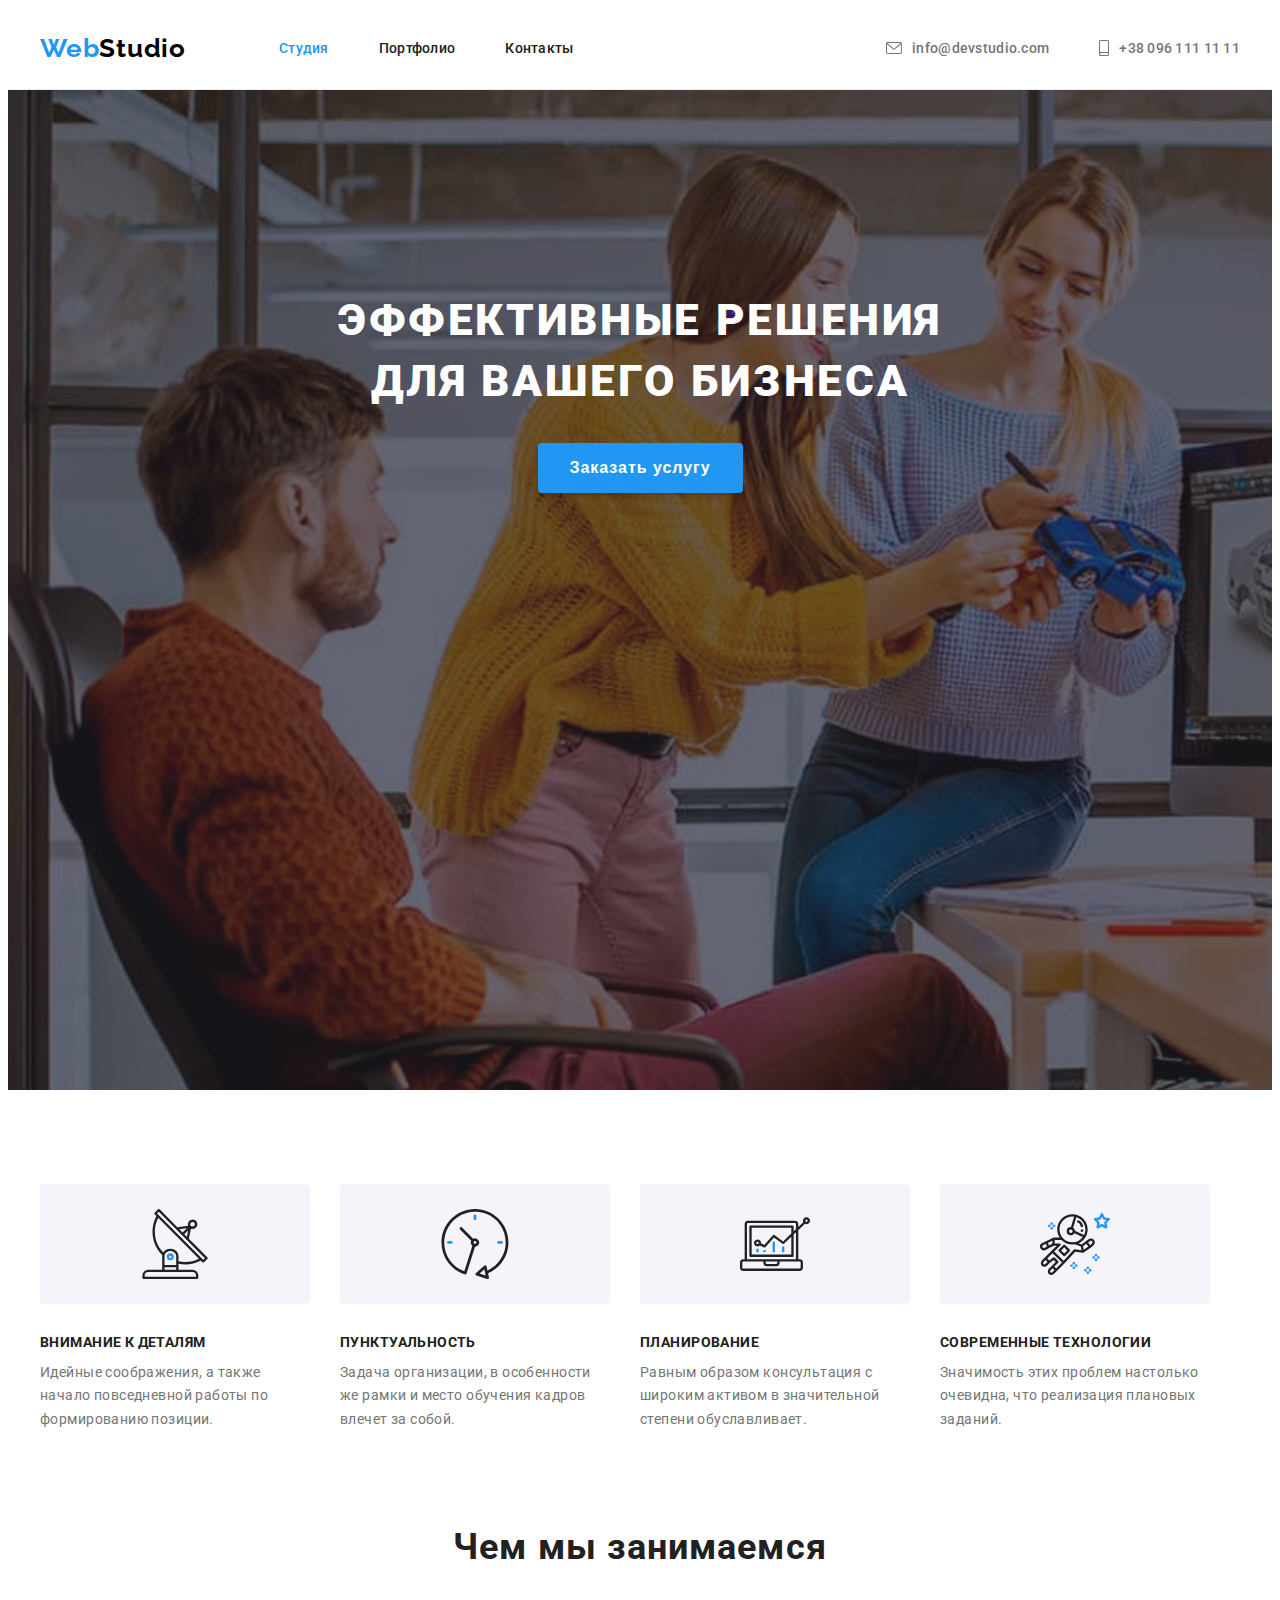
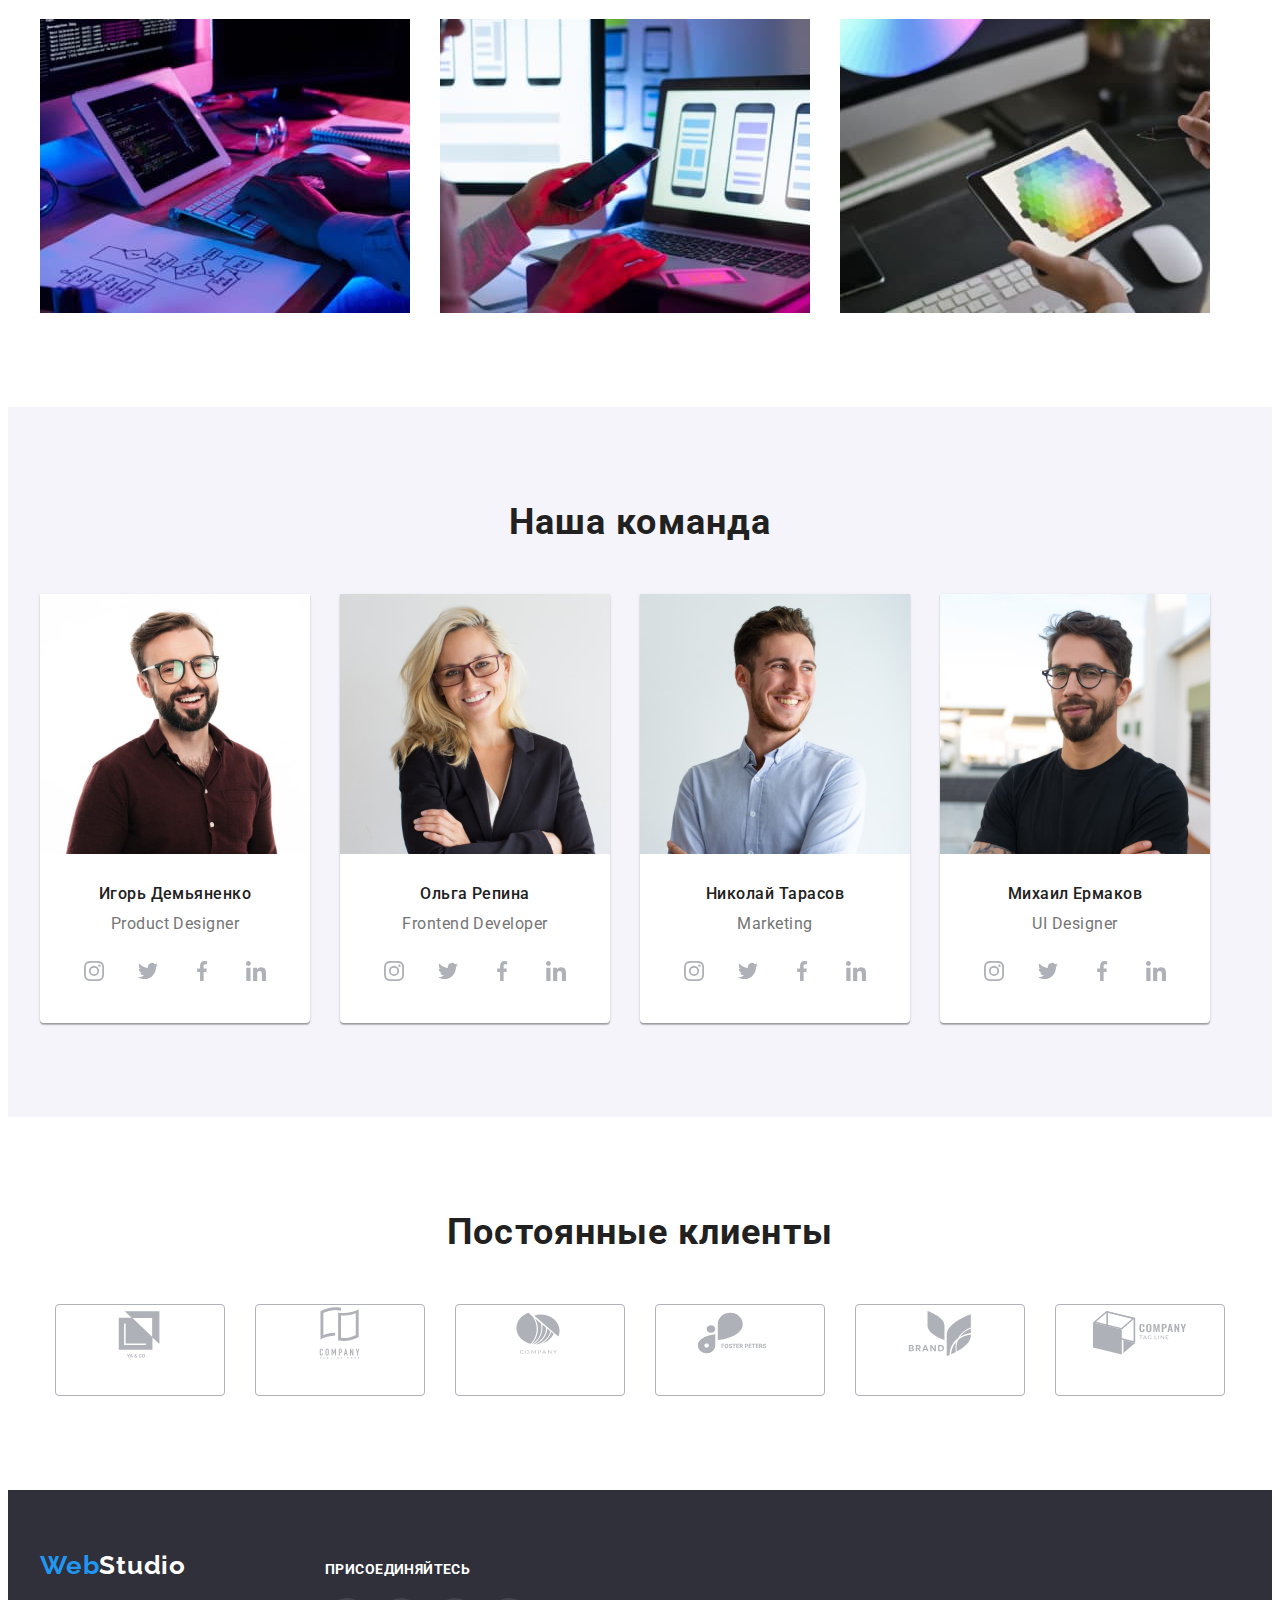
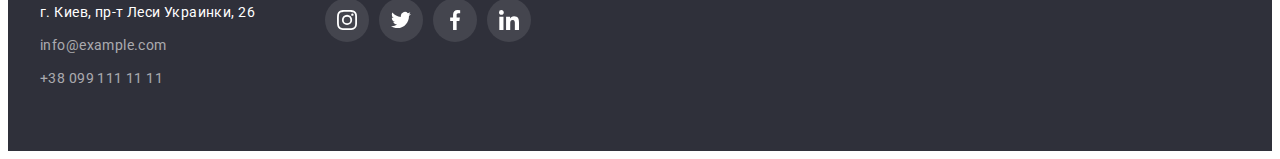
==== commit ea383df8: "final-cut" ====
--- a/index.html
+++ b/index.html
@@ -217,11 +217,11 @@
                                 width="270"
                                 height="260"
                             />
-                            <h3 class="employee-name">Игорь Демьяненко</h3>
-                            <p lang="en" class="employee-position">
-                                Product Designer
-                            </p>
-                            <div class="social-links">
+                            <div class="employee-description">
+                                <h3 class="employee-name">Игорь Демьяненко</h3>
+                                <p lang="en" class="employee-position">
+                                    Product Designer
+                                </p>
                                 <ul class="social-link-list list">
                                     <li class="social-list-item">
                                         <a href="" class="social-link">
--- a/css/style.css
+++ b/css/style.css
@@ -88,13 +88,11 @@
     line-height: 1.87;
     letter-spacing: 0.06em;
 
-    min-width: 200px;
-    padding: 10px 16px;
+    padding: 10px 32px;
     border: none;
     border-radius: 4px;
     margin-top: 30px;
 
-    box-sizing: border-box;
     box-shadow: 0px 4px 4px rgba(0, 0, 0, 0.15);
     background-color: var(--accent-color);
     color: var(--text-color-theme-light);
@@ -201,11 +199,12 @@
 }
 
 .contact-list-link {
+    display: flex;
+    align-items: center;
     font-weight: 500;
     font-size: 14px;
     line-height: 1.2;
     letter-spacing: 0.02em;
-    transition: color 0.3s;
 
     color: var(--secondary-text-color-theme-dark);
 }
@@ -238,6 +237,9 @@
     padding-top: 200px;
     padding-bottom: 200px;
 
+    max-width: 1600px;
+    margin: 0 auto;
+    height: 600px;
     background-color: var(--background-dark-theme);
     background-image: linear-gradient(
             rgba(47, 48, 58, 0.4),
@@ -365,8 +367,7 @@
     line-height: 1.2;
     letter-spacing: 0.03em;
     text-align: center;
-
-    margin: 30px 55px 10px;
+    padding: 30px 50px 10px;
 
     color: var(--primary-text-color-theme-dark);
 }
@@ -377,19 +378,17 @@
     letter-spacing: 0.03em;
     text-align: center;
 
-    margin: 0px 55px;
+    padding: 0px 50px 16px;
 
     color: var(--secondary-text-color-theme-dark);
 }
 
-.social-links {
-    margin: 16px 32px 32px 30px;
-}
-
 .social-link-list {
     display: flex;
     align-items: center;
     justify-content: center;
+
+    padding: 0px 32px 30px;
 }
 
 .social-list-item:not(:last-child) {
@@ -540,14 +539,19 @@
     flex-basis: calc((100% - 3 * 30px) / 3);
 }
 
-.portfolio-item:hover,
-.portfolio-item:focus {
+/* .portfolio-item:nth-last-child(-n + 3) {
+    margin-bottom: 0;
+} */
+
+.project-card {
+    display: block;
+    background-color: var(--text-color-theme-light);
+}
+
+.portfolio-item:hover .project-card,
+.portfolio-item:focus .project-card {
     box-shadow: 0px 1px 1px rgba(0, 0, 0, 0.12), 0px 4px 4px rgba(0, 0, 0, 0.06),
         1px 4px 6px rgba(0, 0, 0, 0.16);
-}
-
-.project-card {
-    background-color: var(--text-color-theme-light);
 }
 
 .portfolio-description {
